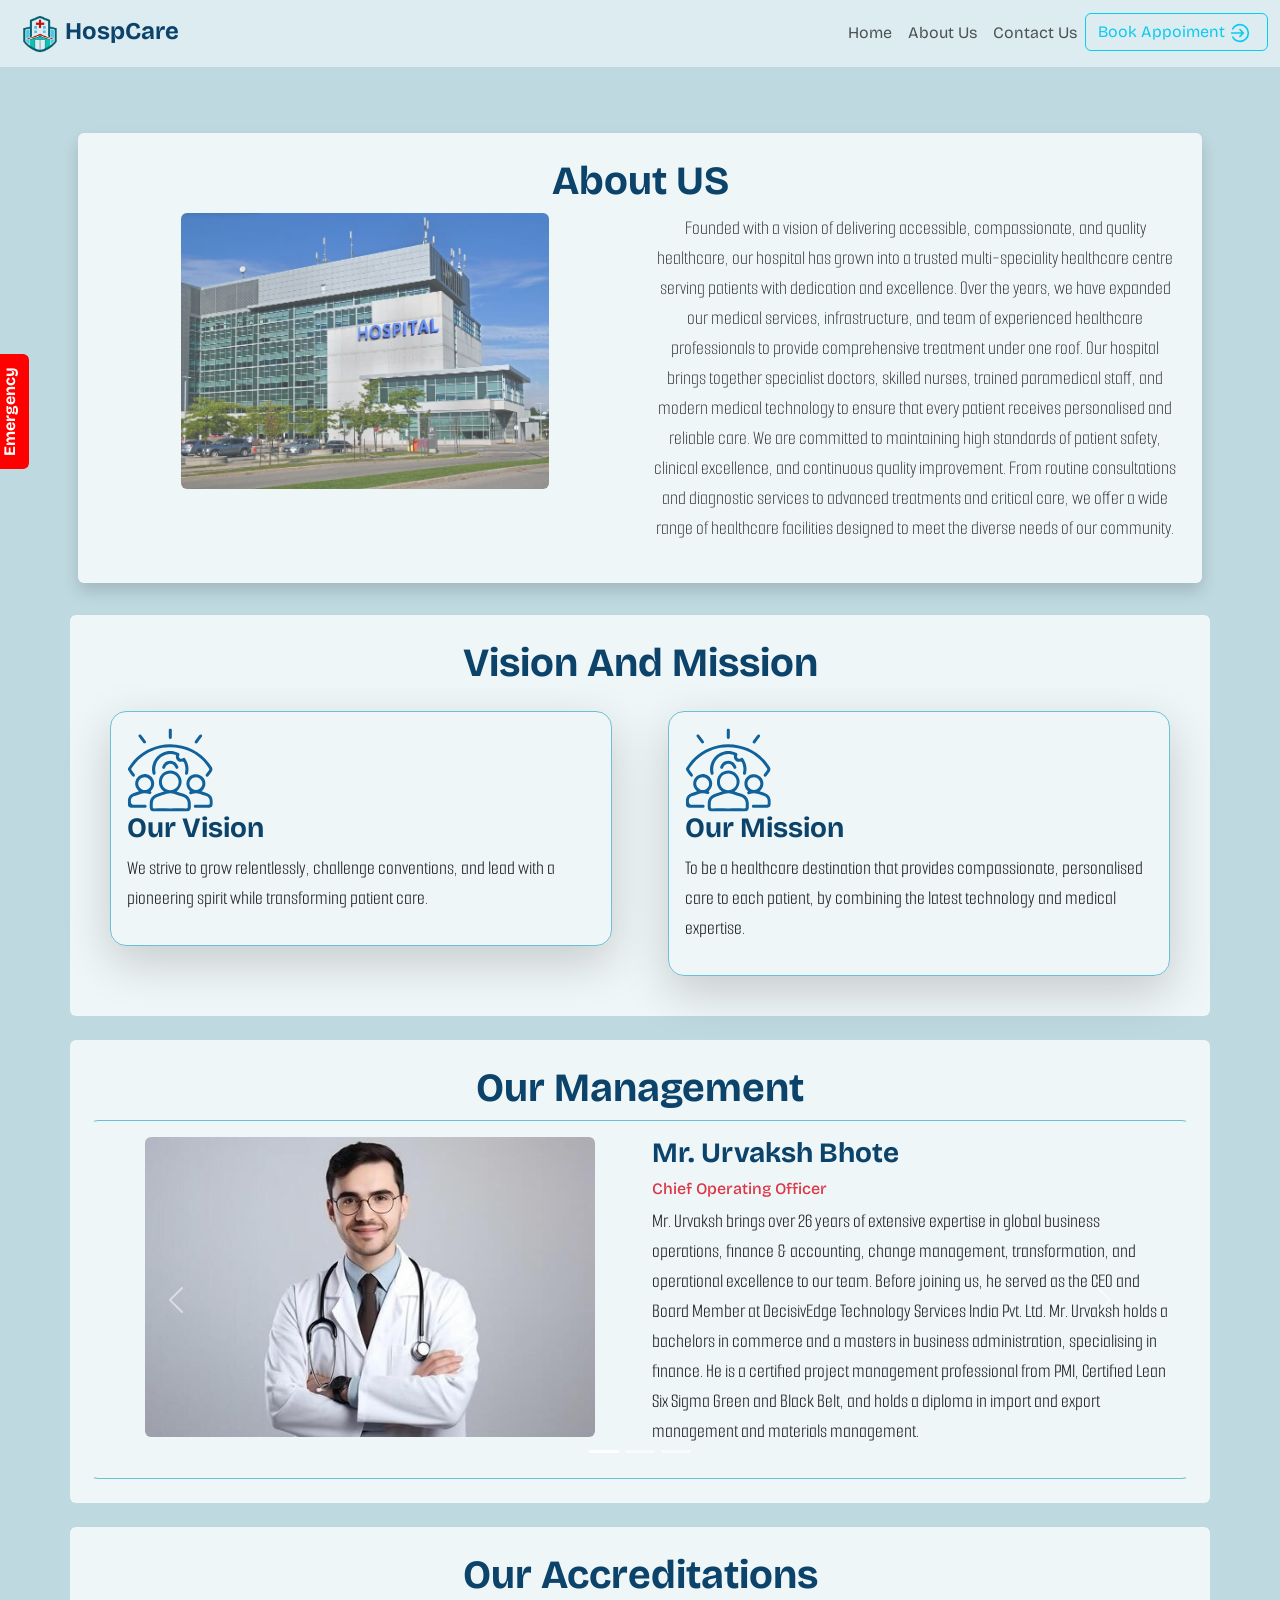
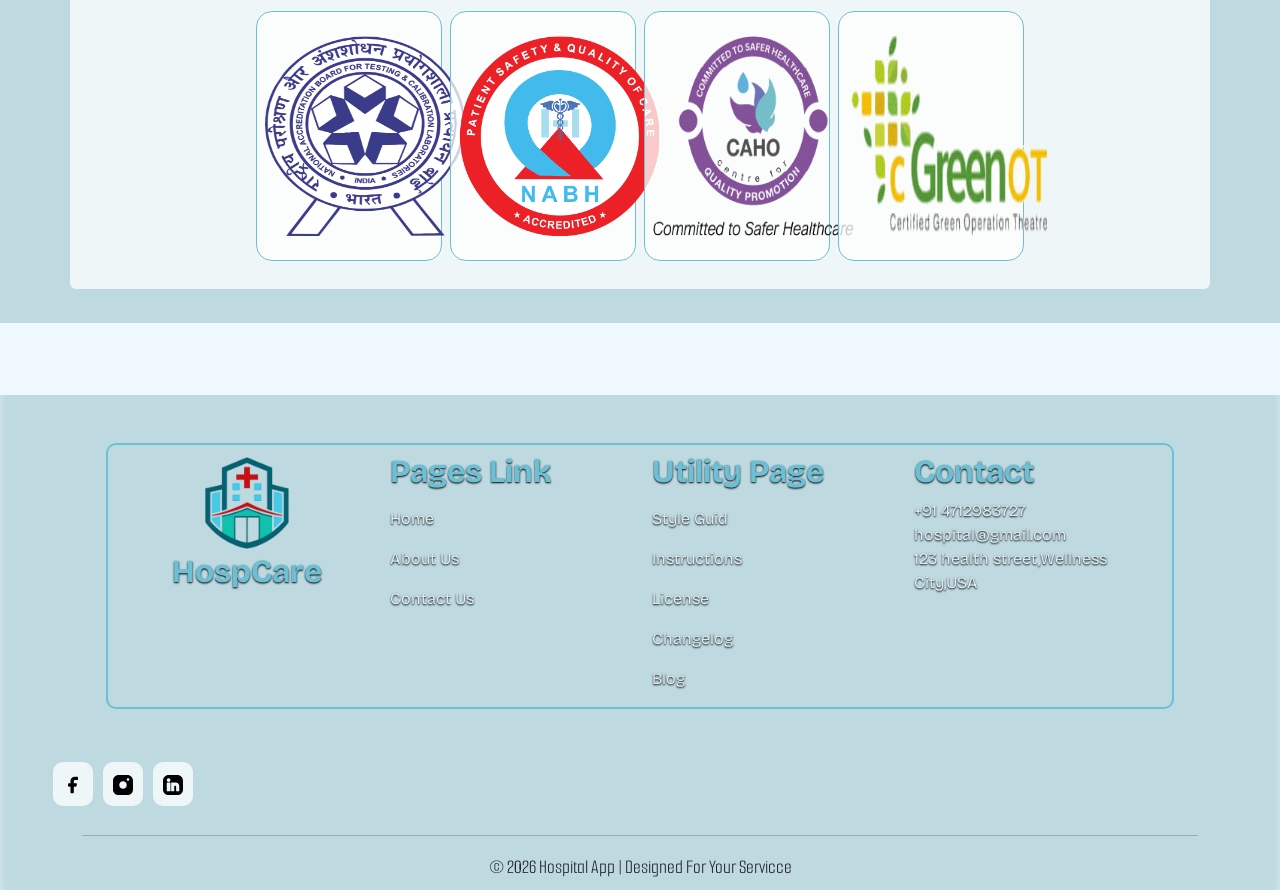
==== abouut.html @ c710b538 "first commit" ====
<!DOCTYPE html>
<html lang="en">

<head>
    <meta charset="UTF-8">
    <meta name="viewport" content="width=device-width, initial-scale=1.0">
    <link rel="icon" href="./assets/logo.png" sizes="32x32">
    <title>HospCare | About Us</title>
    <link href="https://cdn.jsdelivr.net/npm/bootstrap@5.3.8/dist/css/bootstrap.min.css" rel="stylesheet"
        integrity="sha384-sRIl4kxILFvY47J16cr9ZwB07vP4J8+LH7qKQnuqkuIAvNWLzeN8tE5YBujZqJLB" crossorigin="anonymous">
    <script src="https://cdn.jsdelivr.net/npm/bootstrap@5.3.8/dist/js/bootstrap.bundle.min.js"
        integrity="sha384-FKyoEForCGlyvwx9Hj09JcYn3nv7wiPVlz7YYwJrWVcXK/BmnVDxM+D2scQbITxI"
        crossorigin="anonymous"></script>
    <link rel="stylesheet" href="./style/style.css">

</head>

<body>
    <!-- navbar -->
    <div class="container-fluid na">
        <nav class="navbar navbar-expand-lg">
            <div class="navbar-brand">
                <a href="#" class="nav-link px-2">
                    <img src="./assets/logo.png" width="40px" alt="Logo">
                     <span class="fw-bold fs-4 txcol">HospCare</span>
                </a>
            </div>
            <button type="button" class="navbar-toggler" data-bs-toggle="collapse" data-bs-target="#navList"
                aria-controls="navbarNav" aria-expanded="false" aria-label="Toggle navigation">
                <span class="navbar-toggler-icon"></span>
            </button>
            <div class="collapse navbar-collapse" id="navList">
                <ul class="navbar-nav ms-auto text-center">
                    <li class="nav-item"><a href="home.html" class="nav-link">Home</a></li>
                    <li class="nav-item"><a href="abouut.html" class="nav-link">About Us</a></li>
                    <li class="nav-item"><a href="contactus.html" class="nav-link">Contact Us</a></li>
                    <li class="nav-item"><a href="bookappoiment.html" class="btn btn-outline-info">Book Appoiment<svg width="30px"
                                height="20px" viewBox="0 0 24 24" fill="none" xmlns="http://www.w3.org/2000/svg">
                                <path
                                    d="M3.33789 7C5.06694 4.01099 8.29866 2 12.0001 2C17.5229 2 22.0001 6.47715 22.0001 12C22.0001 17.5228 17.5229 22 12.0001 22C8.29866 22 5.06694 19.989 3.33789 17M12 16L16 12M16 12L12 8M16 12H2"
                                    stroke="currentColor" stroke-width="2" stroke-linecap="round"
                                    stroke-linejoin="round" />
                            </svg></a></li>

                </ul>
            </div>
        </nav>
    </div>

    <div class="emergency">
        <a href="" class="btn">Emergency</a>
    </div>
    
    <section class="about ">
        <div class="container mt-5 p-2 mb-4 ">
            <div class="about-card rounded shadow p-4">
                <h1 class="size-lg text-center txcol fw-bold">
                    About US
                </h1>
                <div class="row text-center">
                    <div class="col-lg-6 opacity-75">
                        <img src="./assets/hospital-building-modern-parking-lot-59693686.webp" class="rounded img "
                            srcset="">
                    </div>

                    <div class="col-lg-6">
                        <p class="lead">
                            Founded with a vision of delivering accessible, compassionate, and quality healthcare, our
                            hospital has grown into a trusted multi-speciality healthcare centre serving patients with
                            dedication and excellence.

                            Over the years, we have expanded our medical services, infrastructure, and team of
                            experienced healthcare professionals to provide comprehensive treatment under one roof. Our
                            hospital brings together specialist doctors, skilled nurses, trained paramedical staff, and
                            modern medical technology to ensure that every patient receives personalised and reliable
                            care.

                            We are committed to maintaining high standards of patient safety, clinical excellence, and
                            continuous quality improvement. From routine consultations and diagnostic services to
                            advanced treatments and critical care, we offer a wide range of healthcare facilities
                            designed to meet the diverse needs of our community.

                        </p>
                    </div>
                </div>
            </div>
        </div>

        <div class="container about-card rounded p-4 mb-4">
            <h1 class="size-lg text-center txcol fw-bold">
                Vision And Mission
            </h1>

            <div class="row">
                <div class="col-md-6">
                    <div class="p-3 m-3 border rounded-4 shadow-lg">
                        <img src="./assets/vision.svg" alt="" srcset="">
                        <h3 class="fw-bold txcol">Our Vision</h3>
                        <p>We strive to grow relentlessly, challenge conventions, and lead with a pioneering spirit
                            while transforming patient care.</p>
                    </div>
                </div>
                <div class="col-md-6">
                    <div class="p-3 m-3 border rounded-4 shadow-lg">
                        <img src="./assets/vision.svg" alt="" srcset="">
                        <h3 class="fw-bold txcol">Our Mission</h3>
                        <p>To be a healthcare destination that provides compassionate, personalised care to each
                            patient, by combining the latest technology and medical expertise.</p>
                    </div>
                </div>
            </div>


        </div>


        <div class="container about-card rounded p-4 mb-4">
            <h1 class="size-lg text-center fw-bold txcol">
                Our Management
            </h1>


            <div id="carouselExample" class="carousel slide " data-bs-ride="carousel">
                <div class="carousel-indicators">
                    <button type="button" data-bs-target="#carouselExample" data-bs-slide-to="0" class="active"
                        aria-current="true" aria-label="Slide 1"></button>
                    <button type="button" data-bs-target="#carouselExample" data-bs-slide-to="1"
                        aria-label="Slide 2"></button>
                    <button type="button" data-bs-target="#carouselExample" data-bs-slide-to="2"
                        aria-label="Slide 3"></button>
                </div>
                <div class="carousel-inner text-center ">
                    <div class="col-md-12 carousel-item active object-fit-cover">
                        <div class="row p-3 border rounded-4 shadow-lg">
                            <div class="col-md-6">

                                <img src="./assets/doctor1.jpg" alt="" class="rounded" height="300px" srcset="">
                            </div>
                            <div class="col-md-6 text-start">

                                <h3 class="fw-bold txcol">Mr. Urvaksh Bhote</h3>
                                <h6 class="text-danger">Chief Operating Officer</h6>
                                <p>Mr. Urvaksh brings over 26 years of extensive expertise in global business
                                    operations, finance & accounting, change management, transformation, and operational
                                    excellence to our team. Before joining us, he served as the CEO and Board Member at
                                    DecisivEdge Technology Services India Pvt. Ltd. Mr. Urvaksh holds a bachelors in
                                    commerce and a masters in business administration, specialising in finance. He is a
                                    certified project management professional from PMI, Certified Lean Six Sigma Green
                                    and Black Belt, and holds a diploma in import and export management and materials
                                    management.


                                </p>
                            </div>
                        </div>
                    </div>

                    <div class="col-md-12 carousel-item ">
                        <div class="row p-3 border rounded-4 shadow-lg">
                            <div class="col-md-6">

                                <img src="./assets/doctor4.jpg" alt="" class="rounded" height="300px" srcset="">
                            </div>
                            <div class="col-md-6 text-start">

                                <h3 class="fw-bold txcol">Dr. Purvez K. Grant</h3>
                                <h6 class="text-danger">Chairman & Managing Trustee</h6>
                                <p>The Chief Cardiologist and Chairman of Cardiovascular Services at the hospital, Dr.
                                    Purvez K. Grant, is the pillar of the legacy of Ruby Hall Clinic. One of the most
                                    sought-after specialists in cardiology, Dr. Grant holds a slew of fellowships from
                                    some of the most prestigious establishments in the world, including the American
                                    College of Cardiology and the Royal Society of Medicine, UK, among others. Also, in
                                    recognition of his services to the medical field, Dr. Purvez K. Grant has been
                                    conferred several honours, including three national awards.</p>
                            </div>
                        </div>

                    </div>
                    <button class="carousel-control-prev" type="button" data-bs-target="#carouselExample"
                        data-bs-slide="prev">
                        <span class="carousel-control-prev-icon" aria-hidden="true"></span>
                        <span class="visually-hidden">Previous</span>
                    </button>
                    <button class="carousel-control-next" type="button" data-bs-target="#carouselExample"
                        data-bs-slide="next">
                        <span class="carousel-control-next-icon" aria-hidden="true"></span>
                        <span class="visually-hidden">Next</span>
                    </button>
                </div>
            </div>
        </div>
        <div class="container about-card rounded p-4 mb-4">

            <h1 class="size-lg text-center fw-bold txcol">
                Our Accreditations
            </h1>

            <div class="row text-center justify-content-center ">
                <div class="about-card border rounded-4 p-2 py-4  col-md-2 m-1">
                    <img src="./assets/lab.png" class=" img-md rounded" alt="...">

                </div>
                <div class="about-card border rounded-4 p-2 py-4 col-md-2 m-1">
                    <img src="./assets/nabh.png" class=" img-md rounded" alt="...">
                </div>
                <div class="about-card border rounded-4 p-2 py-4 col-md-2 m-1">

                    <img src="./assets/hallmark3-clean.png" class=" img-md rounded" alt="...">

                </div>
                <div class="about-card border rounded-4 p-2 py-4 col-md-2 m-1">
                    <img src="./assets/hallmark4-clean.png" class="img-md rounded" alt="...">
                </div>

            </div>
        </div>

    </section>




    <footer>
        <div class="ticker-container">
            <div class="ticker-track">
                <span class="ticker-item">Compassionate patient support <span class="separator">&#9679;</span></span>
                <span class="ticker-item">Ruby <span class="separator">&#9679;</span></span>
                <span class="ticker-item">Cardiology Care <span class="separator">&#9679;</span></span>
                <span class="ticker-item">Emergency Services <span class="separator">&#9679;</span></span>
                <span class="ticker-item">Request Appoiment <span class="separator">&#9679;</span></span>
                <span class="ticker-item">Facilities <span class="separator">&#9679;</span></span>
                <span class="ticker-item">Supportive management</span>
            </div>
        </div>


        <div class="container  p-5 mb-0">

            <div class="row foot-sum p-2">
                <div class="col-md-3 text-center">
                    <img src="./assets/logo.png" height="100px" alt="Logo"><br>
                    <h2 class="fw-bold fs-2 ">HospCare</h2>
                </div>
                <div class="col-md-3">
                    <h2 class="fw-bold">Pages Link</h2>
                    <ul class="navbar-nav">
                        <li class="nav-item"><a class="nav-link" href="home.html">Home</a></li>
                        <li class="nav-item"><a class="nav-link" href="abouut.html">About Us</a></li>
                        <li class="nav-item"><a class="nav-link" href="contactus.html">Contact Us</a></li>
                    </ul>
                </div>
                <div class="col-md-3">
                    <h2 class="fw-bold">Utility Page</h2>
                    <ul class="navbar-nav">
                        <li class="nav-item"><a class="nav-link" href="">Style Guid</a></li>
                        <li class="nav-item"><a class="nav-link" href="">Instructions</a></li>
                        <li class="nav-item"><a class="nav-link" href="">License</a></li>
                        <li class="nav-item"><a class="nav-link" href="">Changelog</a></li>
                        <li class="nav-item"><a class="nav-link" href="">Blog</a></li>
                    </ul>
                </div>
                <div class="col-md-3">
                    <h2 class="fw-bold">Contact</h2>
                    <ul class="navbar-nav">
                        <li class="nav-item">+91 4712983727</li>
                        <li class="nav-item">hospital@gmail.com</li>
                        <li class="nav-item">123 health street,Wellness City,USA </li>
                    </ul>
                </div>
            </div>
        </div>

        <div class="social mx-5">
            <span>
                <svg fill="#000000" width="20px" height="20px" viewBox="0 0 24 24" id="facebook" data-name="Flat Color"
                    xmlns="http://www.w3.org/2000/svg" class="icon flat-color">
                    <path id="primary"
                        d="M14,6h3a1,1,0,0,0,1-1V3a1,1,0,0,0-1-1H14A5,5,0,0,0,9,7v3H7a1,1,0,0,0-1,1v2a1,1,0,0,0,1,1H9v7a1,1,0,0,0,1,1h2a1,1,0,0,0,1-1V14h2.22a1,1,0,0,0,1-.76l.5-2a1,1,0,0,0-1-1.24H13V7A1,1,0,0,1,14,6Z"
                        style="fill: rgb(0, 0, 0);"></path>
                </svg>
            </span>
            <span>
                <svg fill="#000000" height="20px" width="20px" version="1.1" id="Icons"
                    xmlns="http://www.w3.org/2000/svg" xmlns:xlink="http://www.w3.org/1999/xlink" viewBox="0 0 32 32"
                    xml:space="preserve">
                    <path d="M23,0H9C4,0,0,4,0,9v6v8c0,5,4,9,9,9h14c5,0,9-4,9-9v-8V9C32,4,28,0,23,0z M16,10c3.3,0,6,2.7,6,6s-2.7,6-6,6s-6-2.7-6-6
	S12.7,10,16,10z M22,7c0-1.1,0.9-2,2-2s2,0.9,2,2s-0.9,2-2,2S22,8.1,22,7z" />
                </svg>
            </span>
            <span>
                <svg fill="#000000" height="20px" width="20px" version="1.1" id="Icons"
                    xmlns="http://www.w3.org/2000/svg" xmlns:xlink="http://www.w3.org/1999/xlink" viewBox="0 0 32 32"
                    xml:space="preserve">
                    <path d="M23,0H9C4,0,0,4,0,9v14c0,5,4,9,9,9h14c5,0,9-4,9-9V9C32,4,28,0,23,0z M12,25c0,0.6-0.4,1-1,1H7c-0.6,0-1-0.4-1-1V13
	c0-0.6,0.4-1,1-1h4c0.6,0,1,0.4,1,1V25z M9,11c-1.7,0-3-1.3-3-3s1.3-3,3-3s3,1.3,3,3S10.7,11,9,11z M26,25c0,0.6-0.4,1-1,1h-3
	c-0.6,0-1-0.4-1-1v-3.5v-1v-2c0-0.8-0.7-1.5-1.5-1.5S18,17.7,18,18.5v2v1V25c0,0.6-0.4,1-1,1h-3c-0.6,0-1-0.4-1-1V13
	c0-0.6,0.4-1,1-1h4c0.3,0,0.5,0.1,0.7,0.3c0.6-0.2,1.2-0.3,1.8-0.3c3,0,5.5,2.5,5.5,5.5V25z" />
                </svg>
            </span>
        </div>

        <div class="container text-center py-2">
            <hr>
            <p class="mb-0">© 2026 Hospital App | Designed For Your Servicce</p>

        </div>
    </footer>
</body>

</html>
---- style/style.css ----
@import url('https://fonts.googleapis.com/css2?family=Bricolage+Grotesque:opsz,wght@12..96,200..800&display=swap');
@import url('https://fonts.googleapis.com/css2?family=Smooch+Sans:wght@100..900&display=swap');
@import url('https://fonts.googleapis.com/css2?family=STIX+Two+Math&display=swap');

:root {
    --main-font: "Bricolage Grotesque";
    --sub-font: "Smooch Sans", sans-serif;
    ;
    --btn--color: #85fa6d;
    --font-color-b: black;
    --bg-tranc: rgba(255, 255, 255, 0.755);
    --font-base: "STIX Two Math", serif;
    --section-bg: #dcecf1;
}

* {
    margin: 0;
    padding: 0;
    box-sizing: border-box;
    font-family: var(--main-font);

}

body {


    background: url("/assets/frame-medical-equipment-desk_23-2148519742.avif") no-repeat center center/cover;
    background-attachment: fixed;

}

/* navbar style */
.na {
    z-index: 1;
    position: sticky;
    top: 0px;
    /* width: 80vw;
    border-radius:20px; */
    background-color: var(--section-bg);
}


/* Hero section first */

.hero {
    position: relative;
    display: flex;
    flex-direction: column;
    justify-content: center;
    align-items: center;
    min-height: 100vh;
    max-width: 100vw;
}

.hero-slog {
    display: flex;
    align-items: center;
    justify-content: center;
    position: relative;
    top: 20%;
    border-radius: 50px;
    background-color: var(--bg-tranc);

}

.stet {
    mix-blend-mode: multiply;
    mix-blend-mode: darken;

}

.doc {
    position: absolute;
    top: 50%;
    left: 65%;
    transform: translate(-50%, -50%);
}


/* second section need */

.section-need {
    min-height: 100vh;
    width: auto;
    box-shadow: 3px -6px 20px 1px #dcecf1;
    background-color: var(--section-bg);
    padding: 10px;
    display: flex;
    flex-direction: column;
    justify-content: center;
    gap: 50px;

}

.need-head {
    margin-top: 50px;
    font-size: 20px;
}

.need-head span {
    font-family: var(--sub-font);
}



.need-cerf {
    border-radius: 20px;
    box-shadow: 1px 2px 8px 0px black;
    background-color: var(--bg-tranc);
}


.cerf-logo {
    display: flex;
    justify-content: end;
    align-items: center;
    gap: 15px;
}

.cerf-logo img {
    mix-blend-mode: multiply;
    width: 100px;
    height: 100px;
}

.cerf-img {
    border-left: 3px solid rgba(128, 128, 128, 0.348);
}


/* footer */

footer {
    display: flex;
    flex-direction: column;
    align-items: center;
    /* min-height: 100vh; */
    background-color: #bed9e0;
    box-shadow: inset 0px 5px 10px 0px #dcecf1;
}

.fcol {
    background-color: var(--section-bg) !important;
    box-shadow: inset 3px -6px 20px 1px var(--section-bg) !important;
    color: gray !important;

}

.fcol:hover {
    border: 2px solid #93d2e2;
}

@media (min-width:970px) {
    .cont {
        width: 750px !important;
    }
}




/* Doctor section */


.section-doc {
    display: flex;
    flex-direction: column;
    align-items: center;
    min-height: 100vh;
    background-color: var(--section-bg);
    gap: 50px;
}

.div-line {
    border-radius: 5px;
    width: 80vw;
    border: 3px solid #93d2e2;
}

.doc-head {
    text-align: center;
    font-size: 40px;
}

.doc-head span,
p {
    display: flex;
    justify-content: center;
    align-items: center;
    row-gap: 10px;
    font-family: var(--sub-font);
    font-size: 20px;
}

.doc-card {
    display: grid;
    grid-template-columns: repeat(4, 1fr);
    gap: 20px;
    padding: 10px;
}

@media (max-width:1200px) {
    .doc-card {
        grid-template-columns: repeat(2, 1fr);
    }
}

@media (max-width:520px) {
    .doc-card {
        grid-template-columns: repeat(1, 1fr);
    }
}

.card {
    background-color: #fff;
    border-radius: 10px;
    object-fit: fill;
}

.card img {
    width: 250px;
    height: 250px;
    border-radius: 0px 0px 10px 10px;
}

.card p:first-child {
    font-family: var(--main-font);
}



/* footer info card */

.foot-sum {
    border: 2px solid #6cc0d5;
    border-radius: 10px;
    color: var(--section-bg);
    text-shadow: 0px 1px 2px black;
}

.foot-sum h2 {
    color: #6cc0d5;
}

.foot-sum li:hover {

    color: #6cc0d5;
}

.foot-sum a:hover {
    cursor: pointer;
    color: #6cc0d5;
}

/* Social media icons */

.social {
    display: flex;
    justify-content: space-between;
    padding: 5px;
    gap: 10px;
    align-self: start;
}

.social span {
    padding: 10px;
    background-color: var(--bg-tranc);
    border-radius: 10px;
}

.social span:hover {
    scale: calc(1.1);
}




.about {
    min-height: 100vh;
    padding: 10px;
    /* background-color: var(--section-bg); */
    background-color: #bed9e0;

}

.about-card {
    background-color: var(--bg-tranc) !important;
}

.img {
    width: 70%;
    height: auto;
}

.border {
    border: 1px solid #6cc0d5 !important;
}

.img-md {
    height: 200px !important;
    width: 200px !important;
}

.emergency {
    display: block;
    z-index: 2;
    padding: 0;
    width: 0;
    position: fixed;
    top: 50%;
    left: 10px;
    transform: rotate(270deg) !important;
}

.emergency a {
    background-color: red;
    color: #fff;
    font-weight: bold;
}

@media (max-width:994px) {
    .emergency {
        display: none;
    }
}

.p {
    font-family: 'Segoe UI', Tahoma, Geneva, Verdana, sans-serif;
    font-size: 14px;
    color: gray;
    text-align: left;
}

.card {
    cursor: pointer;
}

.card:hover {
    scale: calc(1.04);
    border: 1px solid #6cc0d5 !important;
}

.booking {
    min-height: 80vh;
    /* padding: 10px; */
    /* background-color: var(--section-bg); */
    background-color: #bed9e0;
}


/* Container that hides the overflow text */
.ticker-container {
  
    width: 100%;
    overflow: hidden;
    background-color: #f0f8ff;
    /* Light background similar to your image */
    white-space: nowrap;
    padding: 20px 0;
    box-sizing: border-box;
    font-family: sans-serif;
    font-weight: bold;
    color: #0c436b;
    /* Dark blue color */
}

/* The moving track */
.ticker-track {
    display: inline-block;
    padding-left: 100%;
    /* Start the text off-screen to the right */
    animation: marquee 15s linear infinite;
}

/* Individual items inside the track */
.ticker-item {
    display: inline-block;
    padding: 0 20px;
    font-size: 20px;
}

/* Yellow dot separator */
.separator {
    color: #ffcc00;
    margin-left: 15px;
    font-size: 20px;
    vertical-align: middle;
}

/* The animation blueprint */
@keyframes marquee {
    0% {
        transform: translate3d(0, 0, 0);
    }
    
    100% {
        transform: translate3d(-100%, 0, 0);
    }
}


.doctor{
    min-height: 80vh;
    /* padding: 10px; */
    /* background-color: var(--section-bg); */
    background-color: #bed9e0;
}

.txcol{
    color: #0c436b;
}

.priority{
    min-height: 100vh;
    /* padding: 10px; */
    background-color: var(--section-bg);
    
}

.cheigth{
    height: 250px;
}

.btn-primary{

    background-color: #0c436b !important;
}
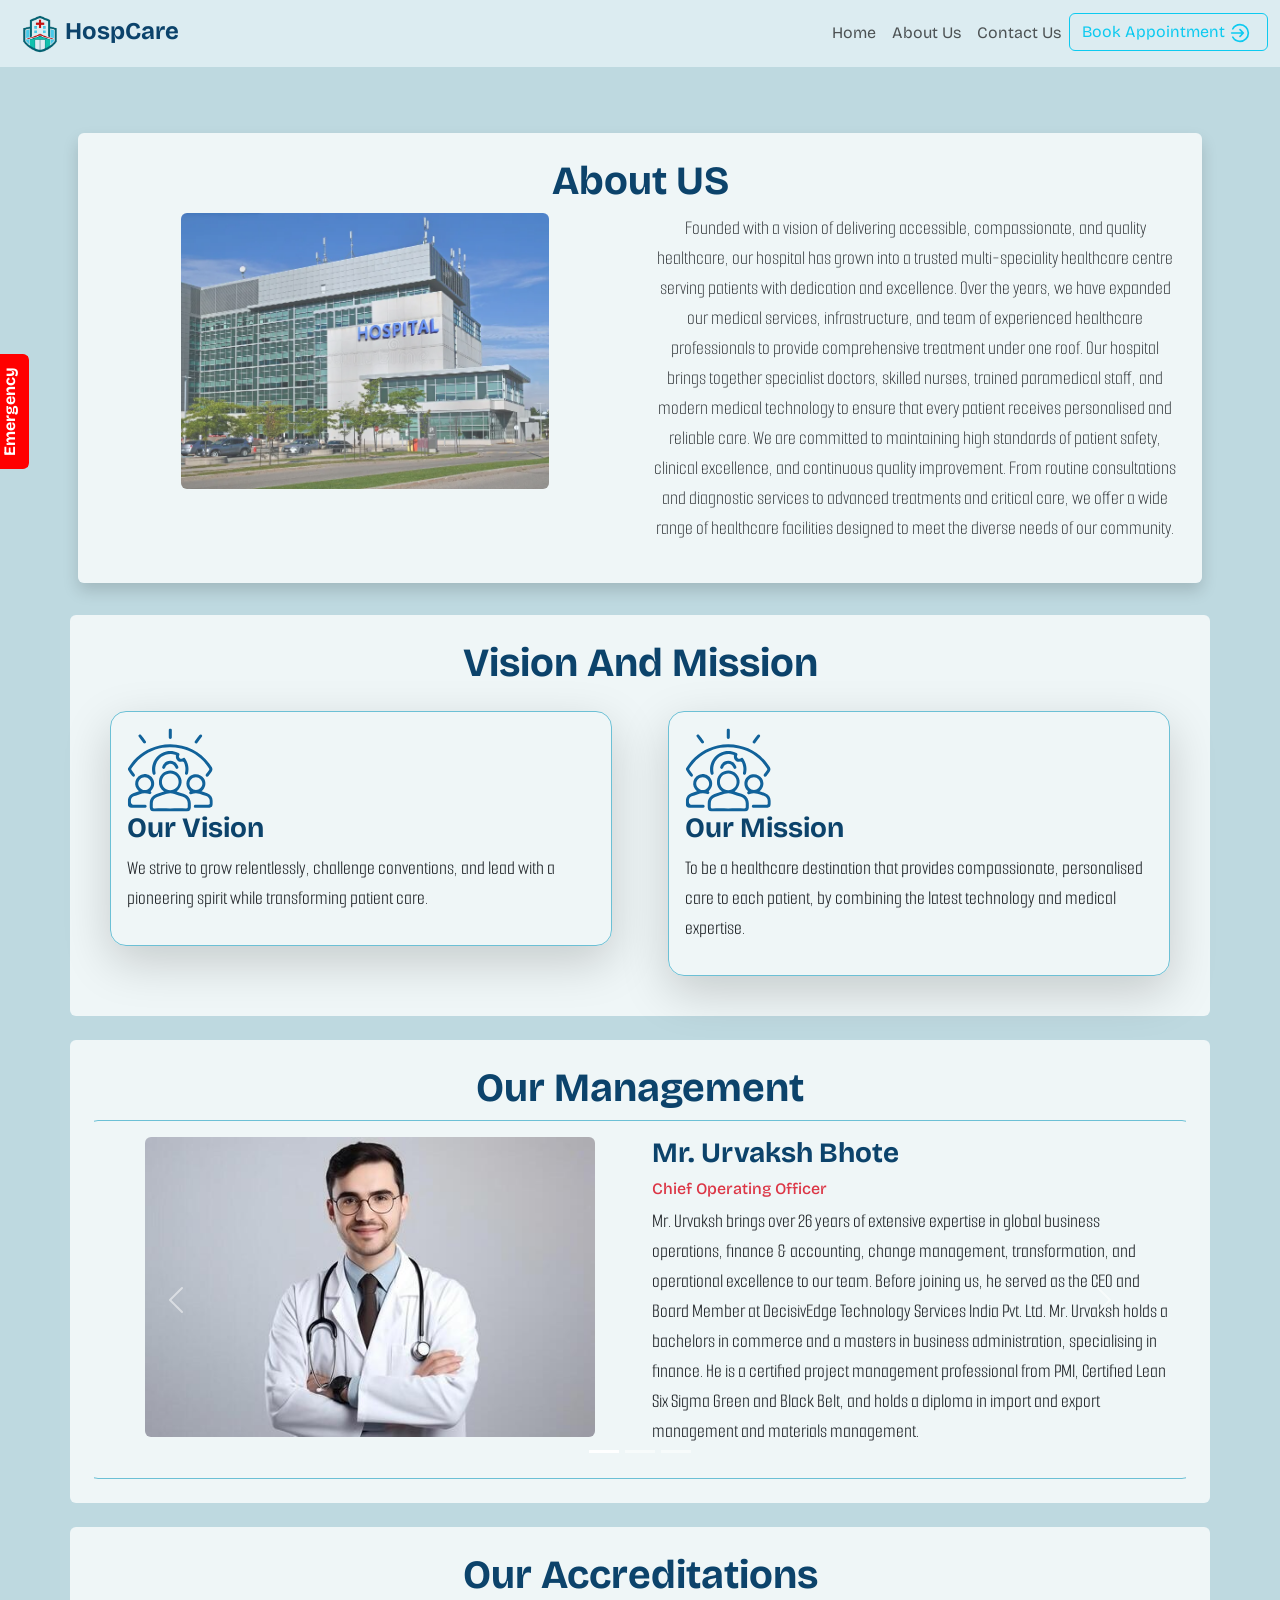
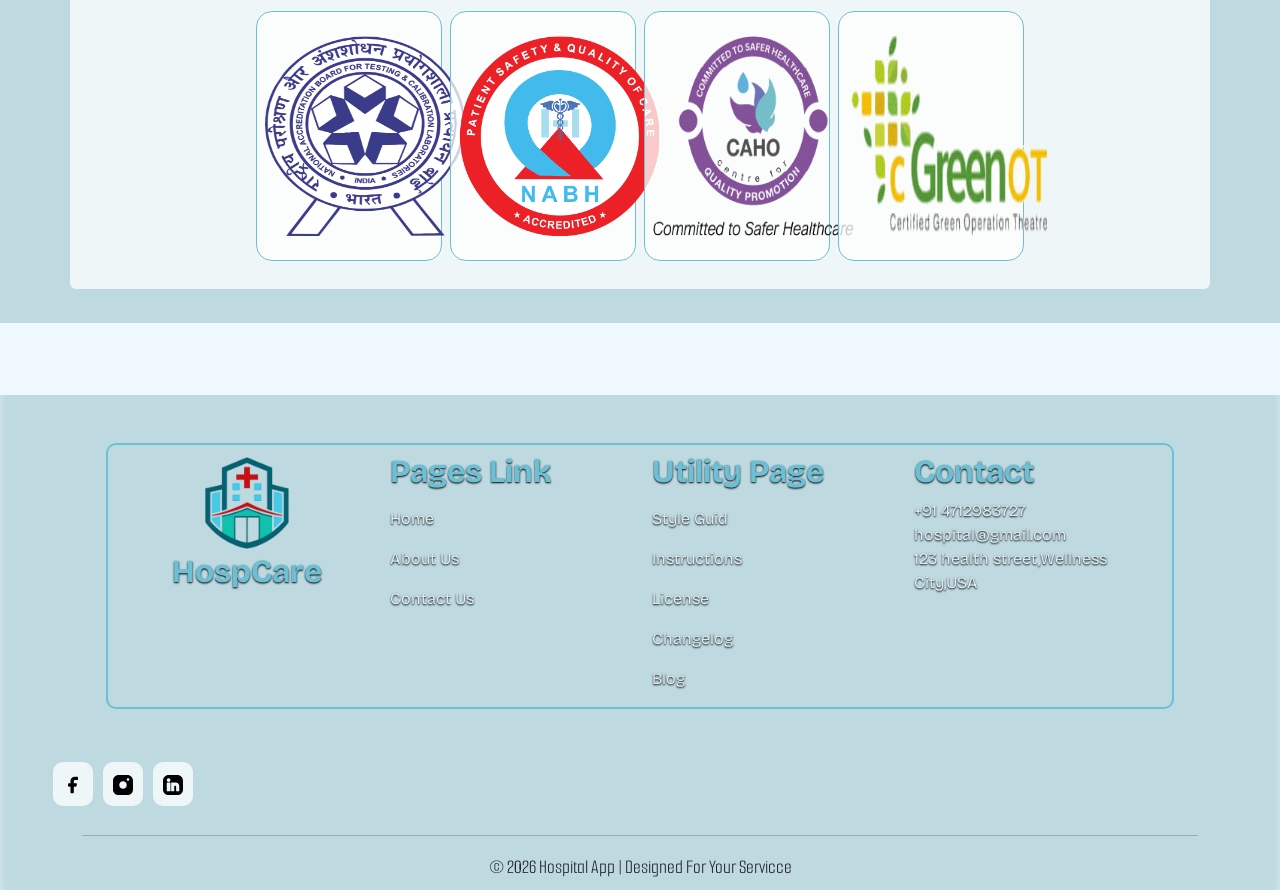
==== commit 5f0cf2d8: "titel change" ====
--- a/abouut.html
+++ b/abouut.html
@@ -31,10 +31,10 @@
             </button>
             <div class="collapse navbar-collapse" id="navList">
                 <ul class="navbar-nav ms-auto text-center">
-                    <li class="nav-item"><a href="home.html" class="nav-link">Home</a></li>
+                    <li class="nav-item"><a href="index.html" class="nav-link">Home</a></li>
                     <li class="nav-item"><a href="abouut.html" class="nav-link">About Us</a></li>
                     <li class="nav-item"><a href="contactus.html" class="nav-link">Contact Us</a></li>
-                    <li class="nav-item"><a href="bookappoiment.html" class="btn btn-outline-info">Book Appoiment<svg width="30px"
+                    <li class="nav-item"><a href="bookappoiment.html" class="btn btn-outline-info">Book Appointment<svg width="30px"
                                 height="20px" viewBox="0 0 24 24" fill="none" xmlns="http://www.w3.org/2000/svg">
                                 <path
                                     d="M3.33789 7C5.06694 4.01099 8.29866 2 12.0001 2C17.5229 2 22.0001 6.47715 22.0001 12C22.0001 17.5228 17.5229 22 12.0001 22C8.29866 22 5.06694 19.989 3.33789 17M12 16L16 12M16 12L12 8M16 12H2"
@@ -227,7 +227,7 @@
                 <span class="ticker-item">Ruby <span class="separator">&#9679;</span></span>
                 <span class="ticker-item">Cardiology Care <span class="separator">&#9679;</span></span>
                 <span class="ticker-item">Emergency Services <span class="separator">&#9679;</span></span>
-                <span class="ticker-item">Request Appoiment <span class="separator">&#9679;</span></span>
+                <span class="ticker-item">Request Appointment <span class="separator">&#9679;</span></span>
                 <span class="ticker-item">Facilities <span class="separator">&#9679;</span></span>
                 <span class="ticker-item">Supportive management</span>
             </div>
@@ -244,7 +244,7 @@
                 <div class="col-md-3">
                     <h2 class="fw-bold">Pages Link</h2>
                     <ul class="navbar-nav">
-                        <li class="nav-item"><a class="nav-link" href="home.html">Home</a></li>
+                        <li class="nav-item"><a class="nav-link" href="index.html">Home</a></li>
                         <li class="nav-item"><a class="nav-link" href="abouut.html">About Us</a></li>
                         <li class="nav-item"><a class="nav-link" href="contactus.html">Contact Us</a></li>
                     </ul>
--- a/style/style.css
+++ b/style/style.css
@@ -24,7 +24,7 @@
 body {
 
 
-    background: url("/assets/frame-medical-equipment-desk_23-2148519742.avif") no-repeat center center/cover;
+    background: url("./frame-medical-equipment-desk_23-2148519742.avif") no-repeat center center/cover;
     background-attachment: fixed;
 
 }
